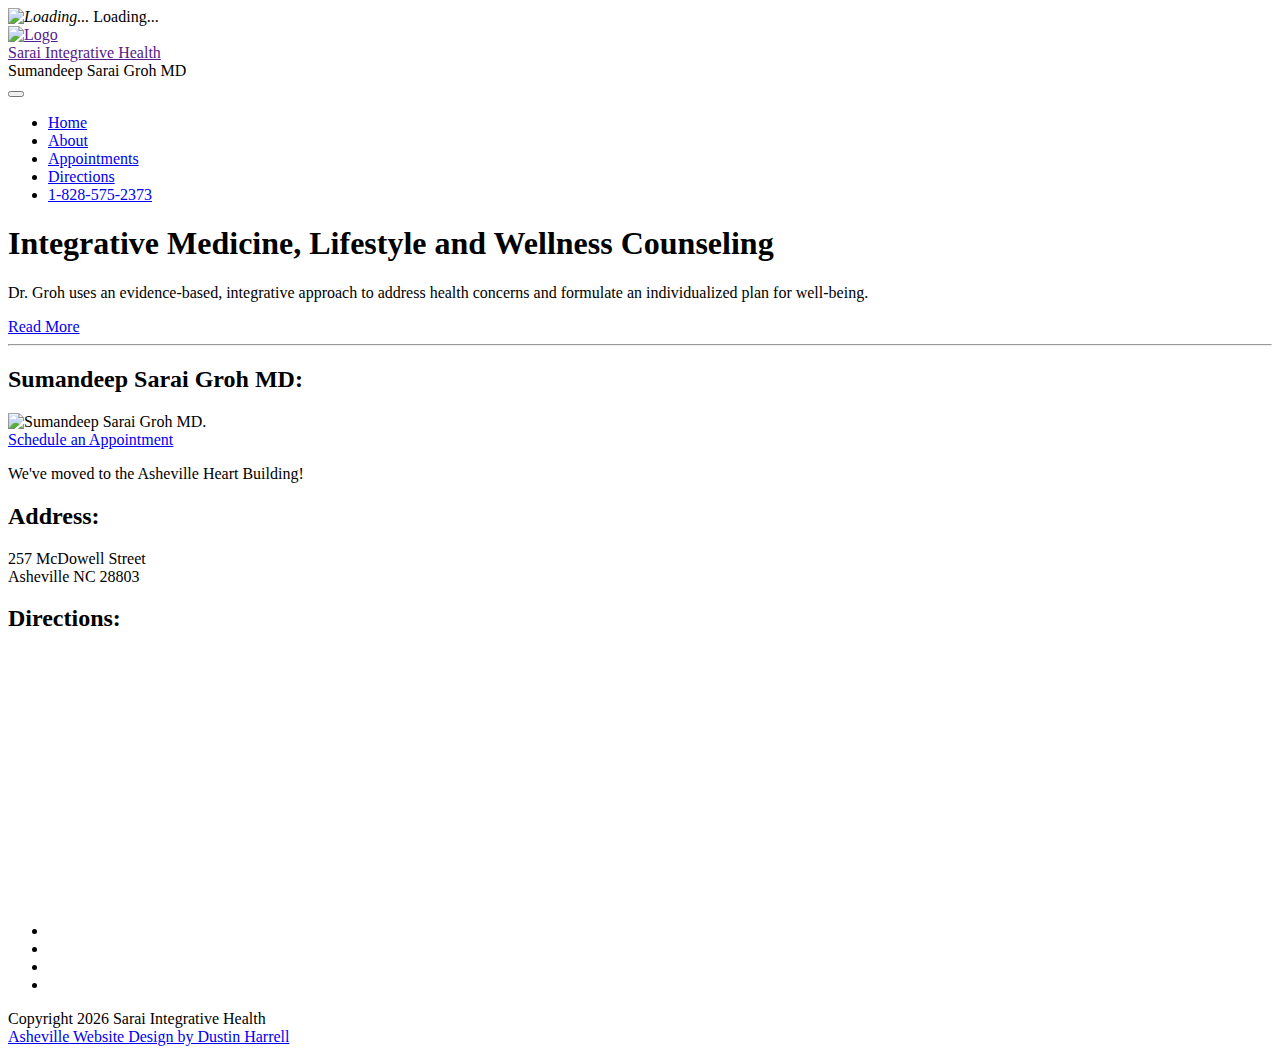
==== docs/index.html @ b1a96077 "https://redm.integritive.com/issues/13790 - #13790 - Site updates" ====
<!doctype html>
<html class="no-js" lang="en">
  <head>
    <meta charset="utf-8" />
    <meta http-equiv="x-ua-compatible" content="ie=edge">
    <meta name="viewport" content="width=device-width, initial-scale=1.0">
    <link rel="shortcut icon" href="assets/img/favicon.ico" type="image/vnd.microsoft.icon"/>
    <title>Sumandeep Sarai Groh MD | Integrative Doctor in Asheville</title>
    <meta name="description" content="Sumandeep Sarai Groh MD practicing integrative medicine in Asheville North Carolina and surrounding areas." />
    <meta name="robots" content="follow, index" />
    <script src="assets/js/init.js"></script>
    <link rel="stylesheet" href="assets/css/app.css">
    <!-- Google Tag Manager -->
    <script>(function(w,d,s,l,i){w[l]=w[l]||[];w[l].push({'gtm.start':
    		new Date().getTime(),event:'gtm.js'});var f=d.getElementsByTagName(s)[0],
    		j=d.createElement(s),dl=l!='dataLayer'?'&l='+l:'';j.async=true;j.src=
    		'https://www.googletagmanager.com/gtm.js?id='+i+dl;f.parentNode.insertBefore(j,f);
    })(window,document,'script','dataLayer','GTM-KGPK9VJ');</script>
    <!-- End Google Tag Manager -->
  </head>
  <body>
   <!-- Google Tag Manager (noscript) -->
   <noscript><iframe src="https://www.googletagmanager.com/ns.html?id=GTM-KGPK9VJ"
   									height="0" width="0" style="display:none;visibility:hidden"></iframe></noscript>
   <!-- End Google Tag Manager (noscript) -->
    <div class="loader">
      <i class="fa fa-spin fa-3x fa-fw"><img src="assets/img/loader.png" alt="Loading..." /></i>
      <span class="sr-only">Loading...</span>
    </div>
    <div class="page">
      <header class="header text-center">
      	<div class="header__content">
      		<a href="" title="Home">
      			<img class="logo" src="assets/img/logo.png" alt="Logo" />
      			<div class="site-name">Sarai Integrative Health</div>
      		</a>
      		<div class="slogan">Sumandeep Sarai Groh MD</div>
      	</div>
      	<nav class="nav--primary">
      		<div data-responsive-toggle="responsive-menu" data-hide-for="large">
      			<button class="menu-icon" type="button" data-toggle></button>
      		</div>
      		<div id="responsive-menu">
      			<ul class="dropdown menu text-center" data-responsive-menu="drilldown large-dropdown">
      					<li><a title="Home" class="home" href="/" target=""><i class="fa fa-home"></i>Home</a></li>
      					<li><a title="About" class="" href="/about" target=""><i class="fa fa-user-md"></i>About</a></li>
      					<li><a title="Appointments" class="" href="/appointments" target=""><i class="fa fa-paper-plane"></i>Appointments</a></li>
      					<li><a title="Directions" class="" href="https://goo.gl/maps/5nDthDTgQ8o" target="_blank"><i class="fa fa-map"></i>Directions</a></li>
      					<li><a title="1-828-575-2373" class="" href="tel:+18285752373" target="_blank"><i class="fa fa-phone"></i>1-828-575-2373</a></li>
      			</ul>
      		</div>
      	</nav>
      </header>
      

      
      <div class="row text-center">
        <div class="small-12 medium-12 large-12 columns">
          <h1>Integrative Medicine, Lifestyle and Wellness Counseling</h1>
          
        </div>
        <div class="small-12 medium-10 medium-offset-1 large-8 large-offset-2 columns">
          <p>Dr. Groh uses an evidence-based, integrative approach to address health concerns and formulate an individualized plan for well-being.</p>
          <a href="about" class="button">Read More</a>
        </div>
      </div>
      <div class="row no-padding">
        <div class="class small-12 medium-12 large-12 columns">
          <hr class="no-margin">
        </div>
      </div>
      <div class="row">
        <div class="small-12 medium-6 large-6 columns">
          <h2>Sumandeep Sarai Groh MD:</h2>
          <div class="row p-0">
            <div class="columns large-8 medium-12 small-12">
              <img class="pb-1" src="assets/img/sumandeep-sarai-groh-md.jpg" alt="Sumandeep Sarai Groh MD.">
            </div>
          </div>
          <a href="appointments" class="button">Schedule an Appointment</a>
        </div>
        <div class="small-12 medium-6 large-6 columns">

          <p>We've moved to the Asheville Heart Building!</p>
          <h2>Address:</h2>
          <p>257 McDowell Street<br />
            Asheville NC 28803</p>
          <h2>Directions:</h2>
          <p class="mb-0"><iframe class="map" src="https://www.google.com/maps/embed?pb=!1m19!1m8!1m3!1d3245.0945925574856!2d-82.5533677!3d35.576057!3m2!1i1024!2i768!4f13.1!4m8!3e6!4m0!4m5!1s0x8859f337fe338c65%3A0x331f033d7d534bdf!2s257+McDowell+Street%2C+Asheville%2C+NC!3m2!1d35.576057!2d-82.55117369999999!5e0!3m2!1sen!2sus!4v1524667908602" width="100%" height="250" frameborder="0" allowfullscreen></iframe></p>

        </div>
      </div>
      

      <footer class="footer">
      	<div class="row">
      		<div class="columns small-12 medium-12 large-12">
      			<nav class="nav--footer menu-centered">
      				<ul class="menu">
      					<li><a title="Facebook" href="https://www.facebook.com/Saraiintegrativehealth/" target="_blank"><i class="fa fa-2x fa-facebook"></i></a></li>
      					<li><a title="Appointments" href="/appointments" target=""><i class="fa fa-2x fa-paper-plane"></i></a></li>
      					<li><a title="Directions" href="https://goo.gl/maps/5nDthDTgQ8o" target="_blank"><i class="fa fa-2x fa-map"></i></a></li>
      					<li><a title="Google" href="https://www.google.com/maps/place/257+McDowell+St,+Asheville,+NC+28803/@35.576057,-82.5533677,17z/data=!3m1!4b1!4m5!3m4!1s0x8859f337fe338c65:0x331f033d7d534bdf!8m2!3d35.576057!4d-82.5511737" target="_blank"><i class="fa fa-2x fa-google"></i></a></li>
      				</ul>
      			</nav>
      			<p class="text-center copyright">
      				Copyright <script type="text/javascript">document.write(n)</script> Sarai Integrative Health<br />
      				<a href="https://dustinharrell.com" target="_blank">Asheville Website Design by Dustin Harrell</a>
      			</p>
      		</div>
      	</div>
      </footer>
    </div>
    <script src="assets/js/app.js"></script>
  </body>
</html>
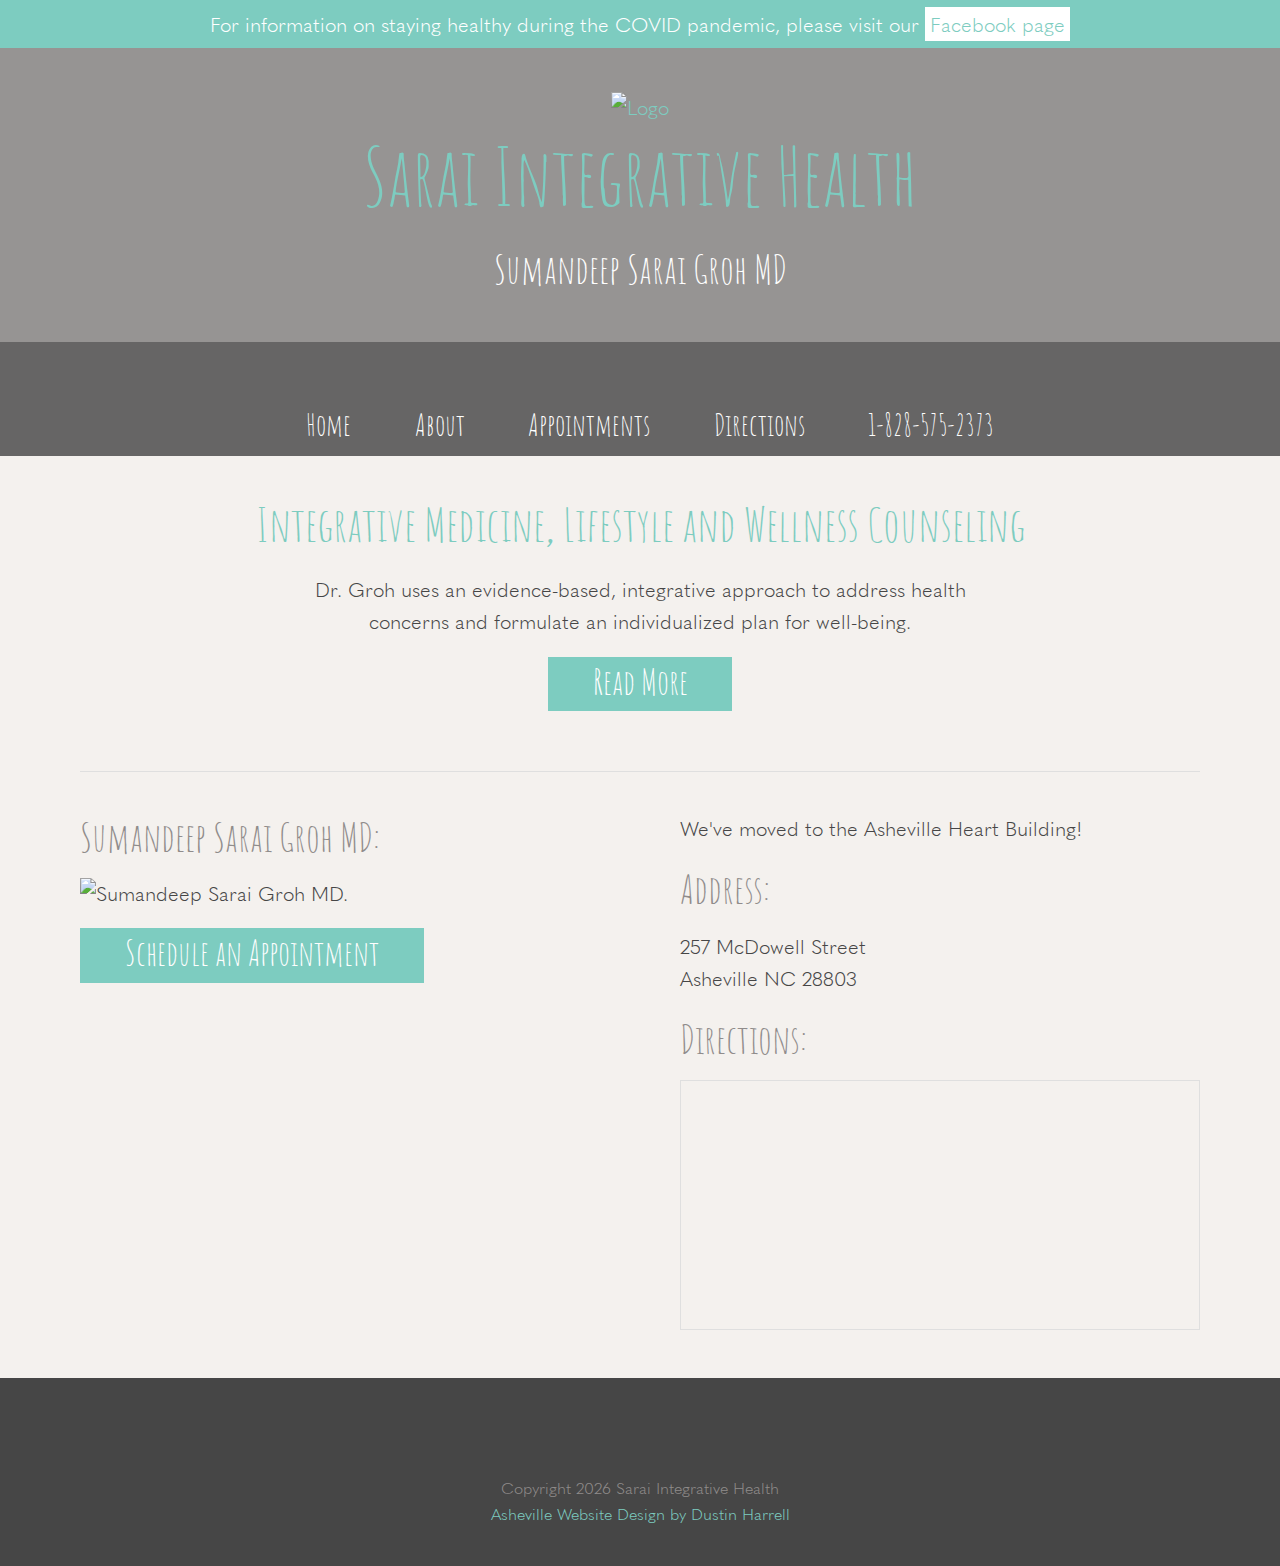
==== commit 3ad6a831: "add COVID-19 message #21255 - Add COVID notification to page" ====
--- a/docs/index.html
+++ b/docs/index.html
@@ -29,14 +29,22 @@
       <span class="sr-only">Loading...</span>
     </div>
     <div class="page">
-      <header class="header text-center">
-      	<div class="header__content">
+
+      <div id="banner">
+
+          <p>For information on staying healthy during the COVID pandemic, please visit our <a href="https://www.facebook.com/Saraiintegrativehealth" target="_blank">Facebook page</a></p>
+
+        </div><!-- end banner -->
+
+    <header class="header text-center">
+
+      <div class="header__content">
       		<a href="" title="Home">
       			<img class="logo" src="assets/img/logo.png" alt="Logo" />
       			<div class="site-name">Sarai Integrative Health</div>
       		</a>
       		<div class="slogan">Sumandeep Sarai Groh MD</div>
-      	</div>
+      	</div> 
       	<nav class="nav--primary">
       		<div data-responsive-toggle="responsive-menu" data-hide-for="large">
       			<button class="menu-icon" type="button" data-toggle></button>
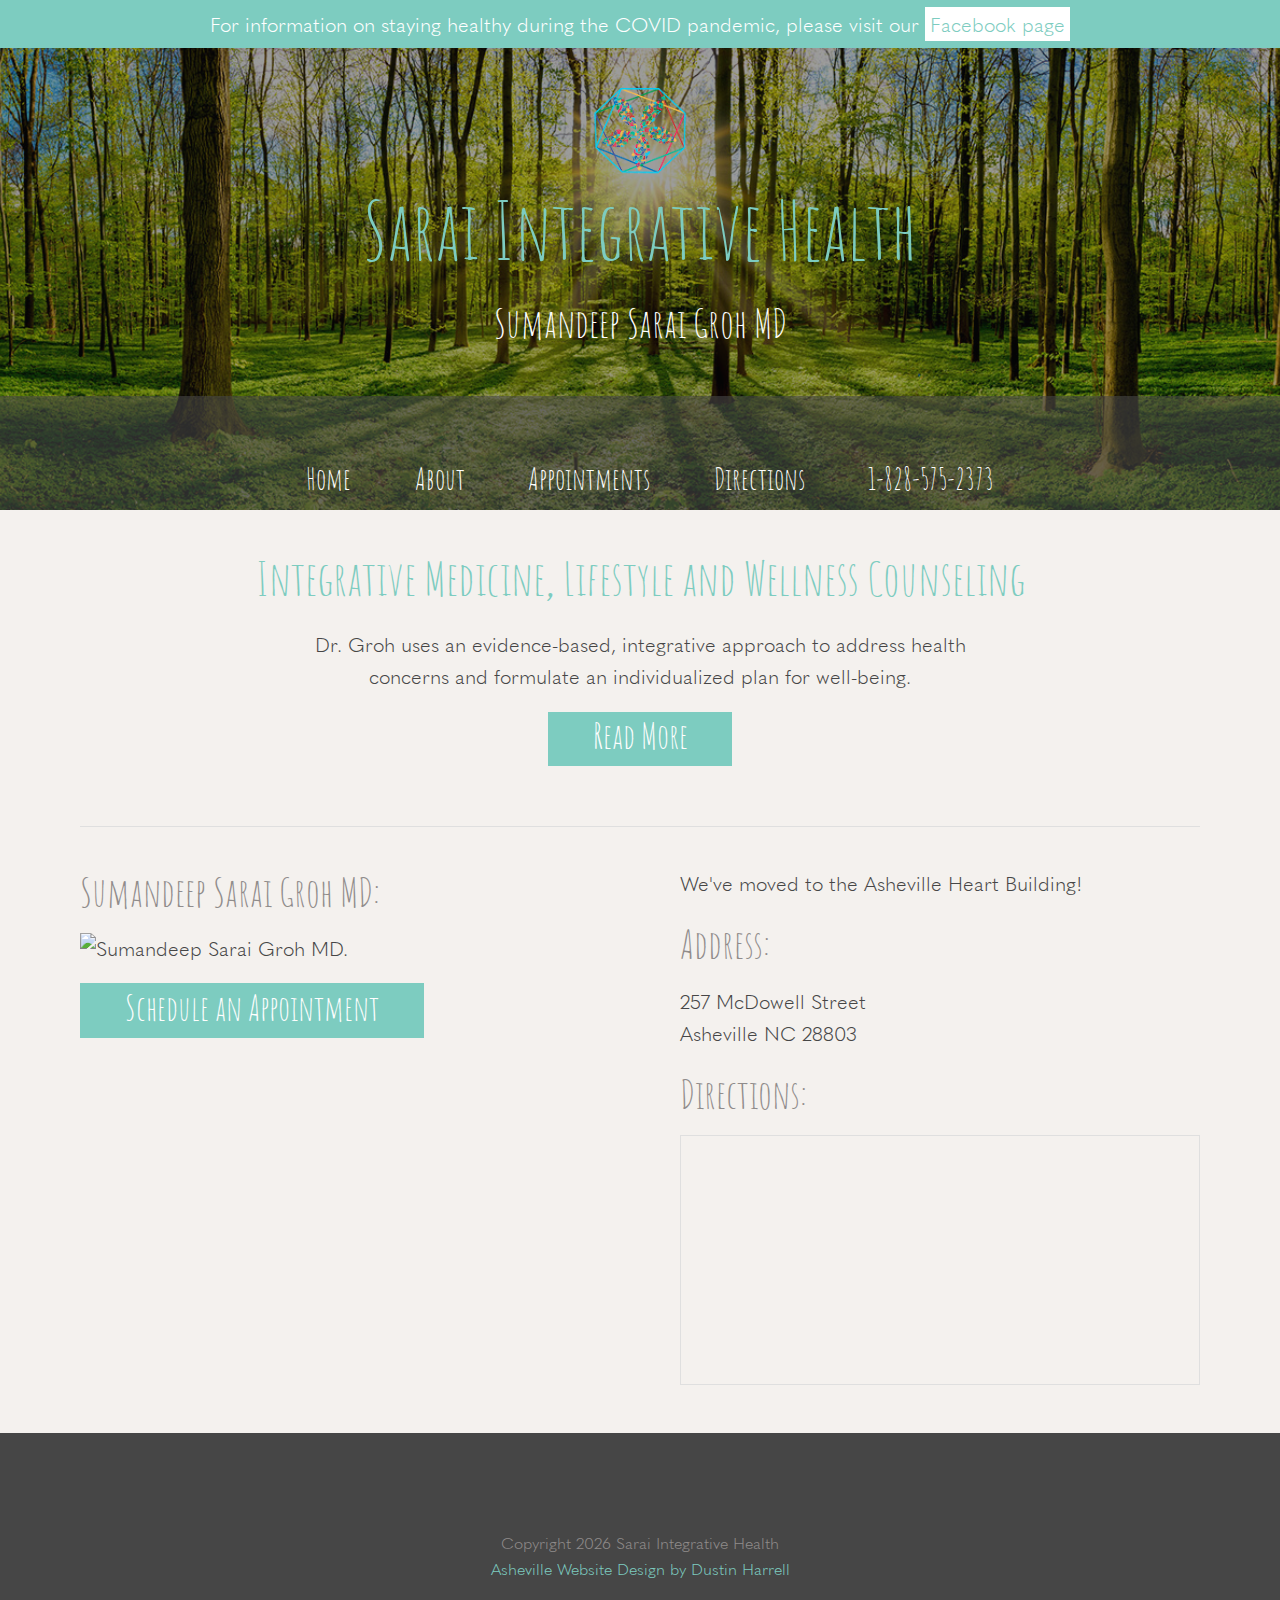
==== commit bebf4c41: "add new banner image and logo #21255 - Add COVID notification to page + Change image" ====
--- a/docs/index.html
+++ b/docs/index.html
@@ -40,7 +40,7 @@
 
       <div class="header__content">
       		<a href="" title="Home">
-      			<img class="logo" src="assets/img/logo.png" alt="Logo" />
+      			<img class="logo" src="assets/img/logo-new.png" alt="Logo" />
       			<div class="site-name">Sarai Integrative Health</div>
       		</a>
       		<div class="slogan">Sumandeep Sarai Groh MD</div>
